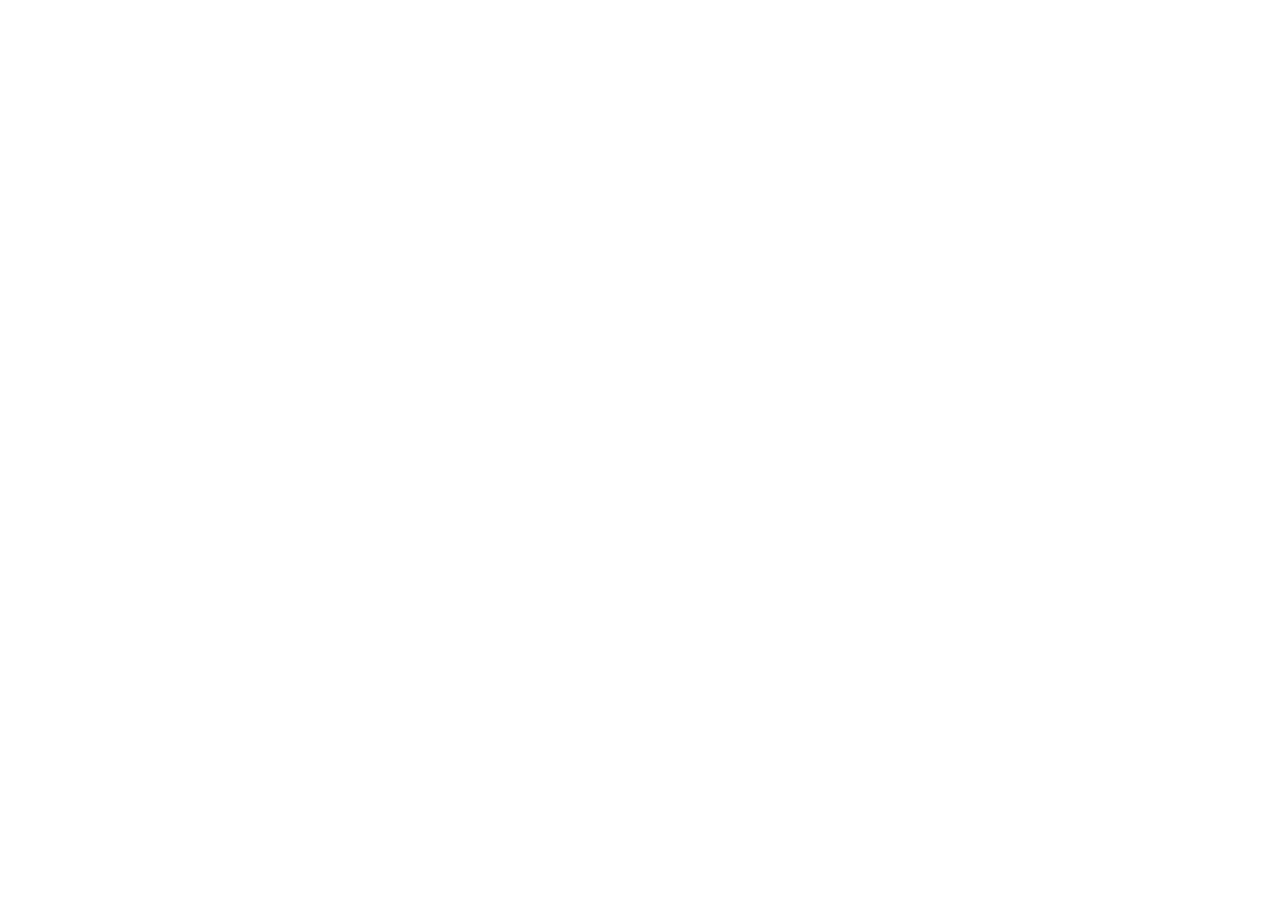
==== index.html @ 49579716 "Add Portuguese social media project page Create the initial HTML document with Portuguese language m" ====
<!DOCTYPE html>
<html lang="pt-br">
<head>
    <meta charset="UTF-8">
    <meta name="viewport" content="width=device-width, initial-scale=1.0">
    <title>Projeto Redes Sociais</title>
    <link rel="shortcut icon" href="favicon.ico" type="image/x-icon">
</head>
<body>

</body>
</html>
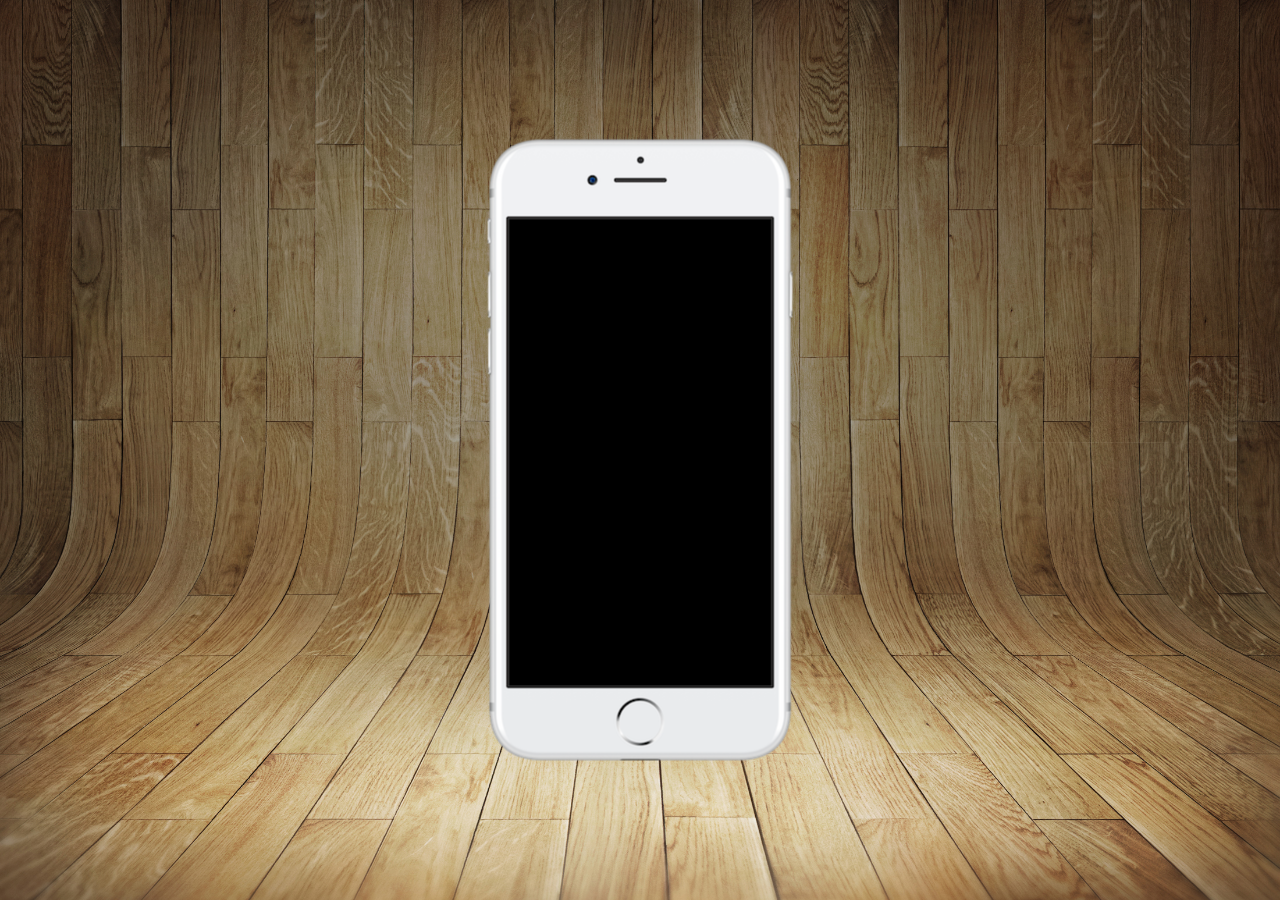
==== commit a8fb3d09: "Add initial social media page layout Link a new stylesheet, update the page title, and add empty pho" ====
--- a/index.html
+++ b/index.html
@@ -3,10 +3,18 @@
 <head>
     <meta charset="UTF-8">
     <meta name="viewport" content="width=device-width, initial-scale=1.0">
-    <title>Projeto Redes Sociais</title>
+    <title>Redes Sociais</title>
+    <link rel="stylesheet" href="styles/style.css">
     <link rel="shortcut icon" href="favicon.ico" type="image/x-icon">
 </head>
 <body>
+    <main>
+        <section id="phone">
 
+        </section>
+        <section id="social-media">
+
+        </section>
+    </main>
 </body>
 </html>
--- a/styles/style.css
+++ b/styles/style.css
@@ -0,0 +1,34 @@
+@charset "UTF-8";
+
+* {
+    margin: 0px;
+    padding: 0px;
+    font-family: Arial, Helvetica, sans-serif;
+}
+
+html, body {
+    height: 100vh;
+    width: 100vw;
+    background-color: black;
+}
+
+body {
+    background: url('../imagens/fundo-madeira.jpg') no-repeat top center;
+    background-size: cover;
+    background-attachment: fixed;
+}
+
+main {
+    position: relative;
+    height: 100vh;
+    }
+
+section#phone {
+    position: absolute;
+    top: 50%;
+    left: 50%;
+    transform: translate(-50%, -50%);
+    height: 627px;
+    width: 311px;
+    background: url('../imagens/frame-iphone.png') no-repeat;
+}
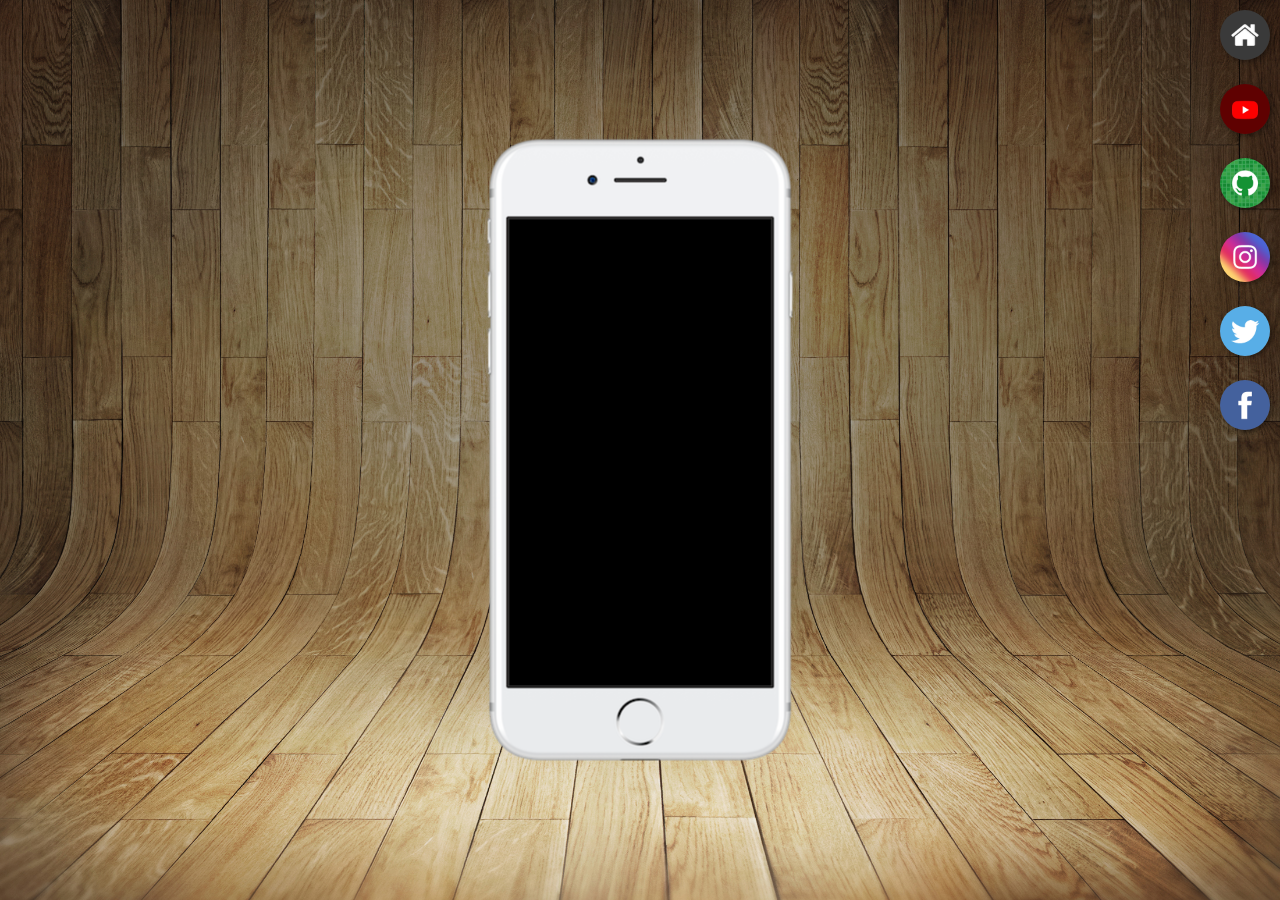
==== commit ccaa6136: "Add social media icon navigation Add linked social media icons beside the phone preview, with hover " ====
--- a/index.html
+++ b/index.html
@@ -10,10 +10,15 @@
 <body>
     <main>
         <section id="phone">
-
+            <iframe src="home.html" name="screen" id="screen" frameborder="0">Your browser doesn't support this element</iframe>
         </section>
-        <section id="social-media">
-
+        <section id="social_media">
+            <a href="#" target="screen"><img src="imagens/logo-home.jpg" alt="Home"></a><br>
+            <a href="#" target="screen"><img src="imagens/logo-youtube.jpg" alt="YouTube"></a><br>
+            <a href="#" target="screen"><img src="imagens/logo-github.jpg" alt="GitHub"></a><br>
+            <a href="#" target="screen"><img src="imagens/logo-instagram.jpg" alt="Instagram"></a><br>
+            <a href="#" target="screen"><img src="imagens/logo-twitter.jpg" alt="Twitter"></a><br>
+            <a href="#" target="screen"><img src="imagens/logo-facebook.jpg" alt="Facebook"></a>
         </section>
     </main>
 </body>
--- a/styles/style.css
+++ b/styles/style.css
@@ -31,4 +31,31 @@
     height: 627px;
     width: 311px;
     background: url('../imagens/frame-iphone.png') no-repeat;
+}
+
+iframe#screen {
+    position: relative;
+    top: 80px;
+    left: 22px;
+    width: 269px;
+    height: 471px;
+}
+
+section#social_media {
+    text-align: right;
+}
+
+section#social_media img {
+    width: 50px;
+    margin: 10px;
+    border-radius: 50%;
+    box-shadow: 2px 2px 5px rgba(0, 0, 0, 0.395);
+    box-sizing: border-box;
+}
+
+section#social_media img:hover {
+    border: 2px solid rgba(255, 255, 255, 0.279);
+    transform: translate(-3px, -3px);
+    box-shadow: 5px 5px 10px rgba(0, 0, 0, 0.432);
+    transition: transform 0.2s, border 1s;
 }
